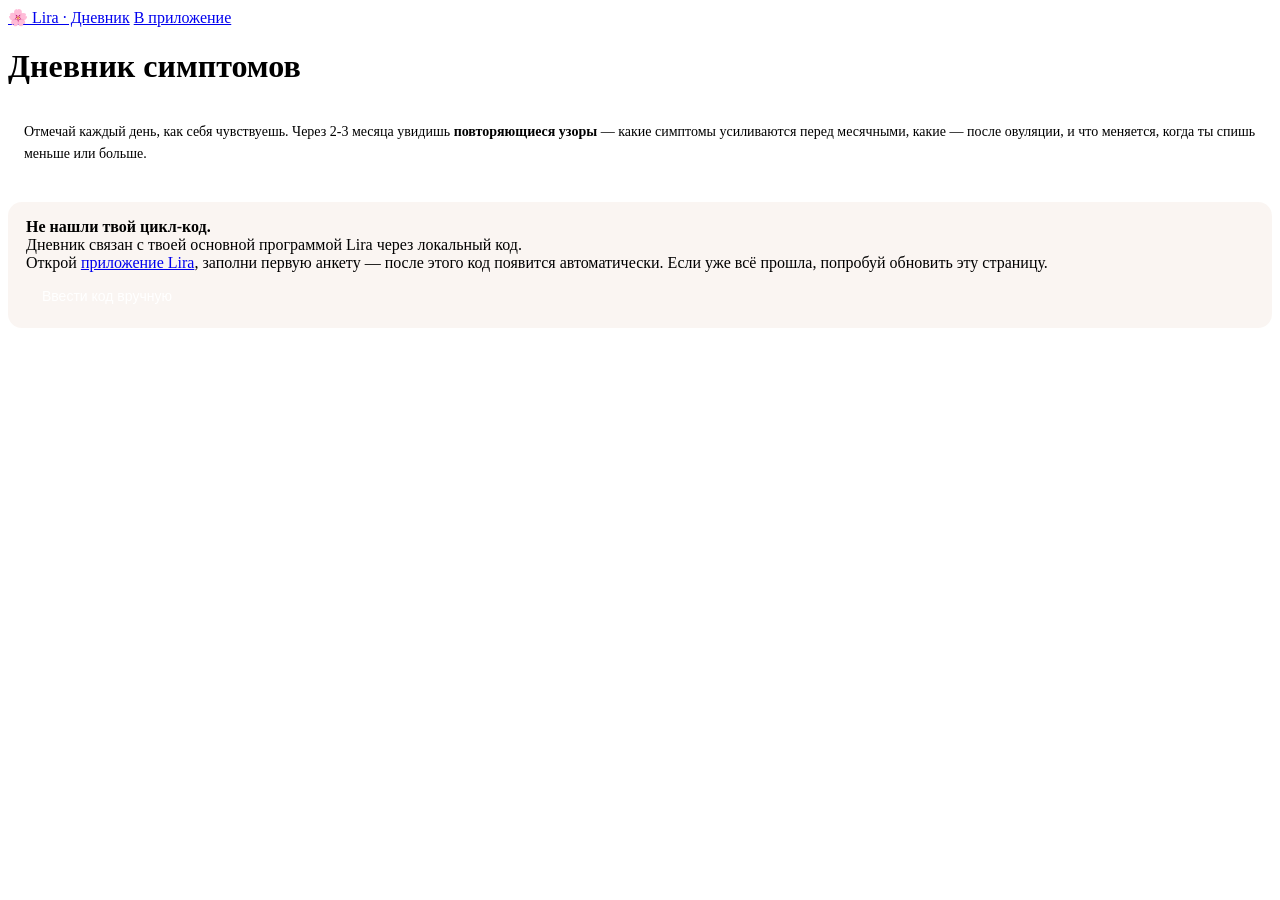
==== web/diary.html @ 6e9bb014 "feat: symptom diary + partner read-only mode Two long-requested features, both backend + standalone " ====
<!DOCTYPE html>
<html lang="ru">
<head>
<meta charset="utf-8">
<meta name="viewport" content="width=device-width, initial-scale=1, viewport-fit=cover">
<meta name="theme-color" content="#7A2E5A">
<meta name="description" content="Дневник симптомов Lira: отмечай самочувствие каждый день, смотри тренды за 30/90 дней.">
<meta name="robots" content="noindex,nofollow">
<title>Дневник симптомов — Lira</title>
<link rel="stylesheet" href="/legal/style.css">
<link rel="icon" href="/favicon.ico">
<style>
  /* Page-specific styles layered on top of the shared legal stylesheet. */
  .diary-intro {
    background: var(--bg-soft);
    border: 1px solid var(--border);
    border-radius: 14px;
    padding: 14px 16px;
    margin: 0 0 24px;
    font-size: 14px;
    color: var(--text-soft);
    line-height: 1.55;
  }
  .diary-intro b { color: var(--text); }

  .diary-form {
    background: var(--bg-soft);
    border: 1px solid var(--border);
    border-radius: 16px;
    padding: 18px;
    margin: 0 0 24px;
  }
  .diary-form .row { display: flex; gap: 10px; flex-wrap: wrap; align-items: flex-end; }
  .diary-form label {
    display: flex; flex-direction: column; gap: 6px;
    font-size: 13px; color: var(--muted); flex: 1 1 140px;
  }
  .diary-form input[type="date"],
  .diary-form select,
  .diary-form input[type="text"] {
    background: var(--bg);
    border: 1px solid var(--border);
    border-radius: 10px;
    padding: 10px 12px;
    font-size: 15px;
    color: var(--text);
    font-family: inherit;
  }
  .diary-form .intensity {
    flex-basis: 100%;
    display: flex; align-items: center; gap: 8px;
    font-size: 14px; color: var(--text-soft);
  }
  .diary-form .intensity input { flex: 1; }
  .diary-form .intensity .value {
    display: inline-block; min-width: 1.5em; text-align: center;
    font-weight: 600; color: var(--text);
  }
  .diary-form .notes { flex-basis: 100%; }
  .diary-form .actions { flex-basis: 100%; display: flex; gap: 10px; }
  .diary-form button {
    background: var(--accent); color: #fff; border: none;
    padding: 10px 22px; border-radius: 22px;
    font-size: 15px; font-weight: 600; cursor: pointer;
  }
  .diary-form button.secondary {
    background: transparent; color: var(--text-soft);
    border: 1px solid var(--border);
  }
  .diary-form button:hover { filter: brightness(1.05); }
  .diary-form button[disabled] { opacity: 0.45; cursor: not-allowed; }

  .diary-status {
    font-size: 13px; color: var(--muted); margin: 8px 0 0; min-height: 1.4em;
  }
  .diary-status.error { color: #b13d3d; }
  .diary-status.ok { color: #4f8a3a; }

  .diary-card {
    background: var(--bg-soft);
    border: 1px solid var(--border);
    border-radius: 16px;
    padding: 16px 18px;
    margin: 0 0 20px;
  }
  .diary-card h2 { margin-top: 0; }
  .diary-card .range {
    display: flex; gap: 8px; flex-wrap: wrap; margin: 8px 0 14px;
  }
  .diary-card .range button {
    background: transparent;
    border: 1px solid var(--border);
    border-radius: 18px;
    padding: 6px 14px;
    font-size: 13px;
    color: var(--text-soft);
    cursor: pointer;
    font-family: inherit;
  }
  .diary-card .range button.active {
    background: var(--accent); color: #fff; border-color: var(--accent);
  }

  .symptom-series { margin: 10px 0 18px; }
  .symptom-series h3 {
    font-size: 14px; color: var(--text); font-weight: 600;
    margin: 0 0 6px; display: flex; align-items: center; gap: 6px;
  }
  .symptom-series .avg {
    font-size: 12px; color: var(--muted); font-weight: 400;
  }
  .chart {
    display: flex; align-items: flex-end; gap: 1px;
    height: 60px; padding: 4px 0; overflow-x: auto;
  }
  .chart .bar {
    flex: 1 0 6px; min-width: 4px;
    border-radius: 2px 2px 0 0;
    background: var(--accent); opacity: 0.85;
  }
  .chart .bar.empty { background: transparent; border-bottom: 1px solid var(--border); }
  .chart .bar.lvl-0 { background: transparent; border-bottom: 1px solid var(--border); }
  .chart .bar.lvl-1 { background: #E3C5A0; opacity: 0.7; }
  .chart .bar.lvl-2 { background: #D2A079; opacity: 0.8; }
  .chart .bar.lvl-3 { background: #C28161; opacity: 0.9; }
  .chart .bar.lvl-4 { background: #B26345; opacity: 0.95; }
  .chart .bar.lvl-5 { background: #9F4830; opacity: 1; }
  .chart-x-axis {
    display: flex; justify-content: space-between;
    font-size: 11px; color: var(--muted);
    margin-top: 4px;
  }

  .entries-list { margin-top: 12px; }
  .entries-list .entry {
    display: flex; align-items: center; gap: 10px;
    padding: 8px 0; border-bottom: 1px solid var(--border);
    font-size: 14px; color: var(--text-soft);
  }
  .entries-list .entry:last-child { border-bottom: none; }
  .entries-list .entry .day {
    color: var(--muted); font-size: 12px; min-width: 86px;
  }
  .entries-list .entry .label { flex: 1; }
  .entries-list .entry .intensity {
    color: var(--accent); font-weight: 600;
  }
  .entries-list .entry button.del {
    background: transparent; border: none; color: var(--muted);
    cursor: pointer; font-size: 16px; padding: 2px 6px;
  }
  .entries-list .empty {
    color: var(--muted); font-size: 13px; padding: 12px 0;
  }

  .no-code {
    background: rgba(185, 122, 87, 0.08);
    border: 1px solid var(--border);
    border-radius: 14px;
    padding: 16px 18px;
    color: var(--text-soft);
    margin: 16px 0;
  }
  .no-code b { color: var(--text); }
  .no-code button {
    background: var(--accent); color: #fff; border: none;
    padding: 8px 16px; border-radius: 18px; cursor: pointer; font-size: 14px;
    margin-top: 8px;
  }
</style>
</head>
<body>

<header class="lira-header">
  <a class="brand" href="/">🌸 Lira · Дневник</a>
  <span class="spacer"></span>
  <a class="home" href="/">В приложение</a>
</header>

<main class="lira-main">
  <h1 class="lira-title">Дневник симптомов</h1>

  <div class="diary-intro">
    Отмечай каждый день, как себя чувствуешь. Через 2-3 месяца увидишь
    <b>повторяющиеся узоры</b> — какие симптомы усиливаются перед месячными,
    какие — после овуляции, и что меняется, когда ты спишь меньше или больше.
  </div>

  <div id="cycle-code-block"></div>

  <div id="diary-app" hidden>
    <section class="diary-form" aria-label="Новая запись">
      <div class="row">
        <label>
          День
          <input type="date" id="d-day">
        </label>
        <label>
          Симптом
          <select id="d-symptom"></select>
        </label>
      </div>
      <div class="intensity">
        <span>Интенсивность:</span>
        <input type="range" id="d-intensity" min="0" max="5" step="1" value="0">
        <span class="value" id="d-intensity-val">0</span>
        <span style="color: var(--muted); font-size: 12px;">(0 — нет, 5 — сильно)</span>
      </div>
      <label class="notes">
        Заметка (необязательно)
        <input type="text" id="d-notes" maxlength="240" placeholder="Например: спала 8 часов, без кофе">
      </label>
      <div class="actions">
        <button id="d-save" type="button">Сохранить</button>
        <button id="d-clear" type="button" class="secondary">Очистить</button>
      </div>
      <div class="diary-status" id="d-status"></div>
    </section>

    <section class="diary-card" aria-label="Тренды">
      <h2>Тренды</h2>
      <div class="range" role="tablist">
        <button data-range="14" type="button">14 дней</button>
        <button data-range="30" type="button" class="active">30 дней</button>
        <button data-range="90" type="button">90 дней</button>
      </div>
      <div id="trends-host">
        <div class="entries-list"><div class="empty">Загружаю…</div></div>
      </div>
    </section>

    <section class="diary-card" aria-label="Все записи">
      <h2>Последние записи</h2>
      <div class="entries-list" id="entries-list">
        <div class="empty">Загружаю…</div>
      </div>
    </section>
  </div>
</main>

<script>
"use strict";

// ----- Symptom catalogue: stays in sync with backend ALLOWED_SYMPTOMS. ---- //
// If the backend list ever changes, we still fall back to this set when the
// /v1/lira/diary/symptoms call fails.
const FALLBACK_SYMPTOMS = [
  { key: "cramps",   label: "Спазмы",        emoji: "💢" },
  { key: "headache", label: "Голова",        emoji: "🤕" },
  { key: "mood",     label: "Настроение",    emoji: "💭" },
  { key: "energy",   label: "Энергия",       emoji: "⚡" },
  { key: "sleep",    label: "Сон",           emoji: "😴" },
  { key: "appetite", label: "Аппетит",       emoji: "🍽️" },
  { key: "bloating", label: "Вздутие",       emoji: "🎈" },
  { key: "acne",     label: "Высыпания",     emoji: "🔴" },
  { key: "libido",   label: "Либидо",        emoji: "🌶️" },
  { key: "anxiety",  label: "Тревога",       emoji: "🌪️" },
];

const SYMPTOM_LABELS = Object.fromEntries(
  FALLBACK_SYMPTOMS.map(s => [s.key, { label: s.label, emoji: s.emoji }])
);

// ----- Cycle code: read from localStorage written by the main app. -------- //
// The compiled web bundle persists a per-device cycle code under
// "lira.cycleCode" (or "cycleCode" depending on bundle version). We read
// both and prefer the most recent non-empty value. If neither is set, we
// show a friendly "set up a cycle first" block.
function readCycleCode() {
  const keys = [
    "lira.cycleCode",
    "cycleCode",
    "lira:cycleCode",
    "lira_cycle_code",
  ];
  for (const k of keys) {
    try {
      const v = (localStorage.getItem(k) || "").trim();
      if (v && /^[0-9A-Z-]{6,16}$/i.test(v)) {
        return v.toUpperCase();
      }
    } catch (_e) { /* ignore */ }
  }
  return null;
}

let cycleCode = readCycleCode();
let allowedSymptoms = FALLBACK_SYMPTOMS.map(s => s.key);
let currentRangeDays = 30;
const $ = (id) => document.getElementById(id);

function setStatus(text, kind) {
  const el = $("d-status");
  if (!el) return;
  el.textContent = text || "";
  el.className = "diary-status" + (kind ? " " + kind : "");
}

function renderCycleCodeBlock() {
  const host = $("cycle-code-block");
  if (cycleCode) {
    host.innerHTML = "";
    $("diary-app").hidden = false;
    return;
  }
  host.innerHTML =
    '<div class="no-code"><b>Не нашли твой цикл-код.</b><br>' +
    'Дневник связан с твоей основной программой Lira через локальный код.<br>' +
    'Открой <a href="/">приложение Lira</a>, заполни первую анкету — после этого ' +
    'код появится автоматически. Если уже всё прошла, попробуй обновить эту страницу.<br>' +
    '<button id="cc-manual" type="button">Ввести код вручную</button></div>';
  $("cc-manual").addEventListener("click", () => {
    const code = (prompt("Введи свой cycle-code (8 символов в формате XXXX-XXXX):") || "").trim();
    if (!code) return;
    try { localStorage.setItem("lira.cycleCode", code.toUpperCase()); } catch (_e) {}
    cycleCode = code.toUpperCase();
    init();
  });
}

function fillSymptomSelect() {
  const sel = $("d-symptom");
  sel.innerHTML = "";
  for (const key of allowedSymptoms) {
    const meta = SYMPTOM_LABELS[key] || { label: key, emoji: "" };
    const opt = document.createElement("option");
    opt.value = key;
    opt.textContent = `${meta.emoji} ${meta.label}`.trim();
    sel.appendChild(opt);
  }
}

function todayIso() {
  const d = new Date();
  const tz = d.getTimezoneOffset();
  const local = new Date(d.getTime() - tz * 60_000);
  return local.toISOString().slice(0, 10);
}

async function loadAllowed() {
  try {
    const r = await fetch("/v1/lira/diary/symptoms");
    if (!r.ok) throw new Error("bad status");
    const j = await r.json();
    if (Array.isArray(j.symptoms) && j.symptoms.length > 0) {
      allowedSymptoms = j.symptoms;
    }
  } catch (_e) { /* keep fallback */ }
  fillSymptomSelect();
}

async function loadData() {
  if (!cycleCode) return;
  const url = `/v1/lira/diary?cycle_code=${encodeURIComponent(cycleCode)}&days_back=${currentRangeDays}`;
  try {
    const r = await fetch(url);
    if (!r.ok) throw new Error(`bad status ${r.status}`);
    const j = await r.json();
    renderTrends(j.chart || { labels: [], series: {} });
    renderEntries(j.entries || []);
  } catch (e) {
    $("trends-host").innerHTML = '<div class="entries-list"><div class="empty">Не удалось загрузить данные.</div></div>';
    $("entries-list").innerHTML = '<div class="empty">Не удалось загрузить записи.</div>';
  }
}

function renderTrends(chart) {
  const host = $("trends-host");
  const labels = chart.labels || [];
  const series = chart.series || {};
  const keys = Object.keys(series);
  if (keys.length === 0) {
    host.innerHTML = '<div class="empty" style="color: var(--muted); font-size: 14px; padding: 8px 0;">Пока пусто. Добавь первую запись — она появится здесь.</div>';
    return;
  }
  const parts = [];
  for (const key of keys) {
    const data = series[key] || [];
    const nonZero = data.filter(v => v > 0);
    const avg = nonZero.length ? (nonZero.reduce((a, b) => a + b, 0) / nonZero.length).toFixed(1) : "—";
    const meta = SYMPTOM_LABELS[key] || { label: key, emoji: "" };
    let bars = "";
    for (const v of data) {
      const lvl = Math.max(0, Math.min(5, v|0));
      const h = lvl === 0 ? 2 : Math.round(8 + lvl * 10);
      bars += `<div class="bar lvl-${lvl}" style="height: ${h}px" title="${labels[bars.length] || ''}: ${lvl}"></div>`;
    }
    const first = labels[0] || "";
    const last = labels[labels.length - 1] || "";
    parts.push(
      `<div class="symptom-series">
        <h3>${meta.emoji} ${meta.label} <span class="avg">· среднее ${avg}/5</span></h3>
        <div class="chart">${bars}</div>
        <div class="chart-x-axis"><span>${first}</span><span>${last}</span></div>
      </div>`
    );
  }
  host.innerHTML = parts.join("");
}

function renderEntries(entries) {
  const host = $("entries-list");
  if (!entries || entries.length === 0) {
    host.innerHTML = '<div class="empty">Пока пусто. Сохрани первую запись формой выше — она появится здесь.</div>';
    return;
  }
  const parts = [];
  // Newest first; the API already returns it that way but be defensive.
  entries.sort((a, b) => (a.day < b.day ? 1 : -1));
  // Cap to last 50 in the UI to keep the page light.
  for (const e of entries.slice(0, 50)) {
    const meta = SYMPTOM_LABELS[e.symptom] || { label: e.symptom, emoji: "" };
    const notesHtml = e.notes ? `<span style="color: var(--muted);"> · ${escapeHtml(e.notes)}</span>` : "";
    parts.push(
      `<div class="entry" data-day="${e.day}" data-symptom="${e.symptom}">
        <span class="day">${e.day}</span>
        <span class="label">${meta.emoji} ${meta.label}${notesHtml}</span>
        <span class="intensity">${e.intensity}/5</span>
        <button class="del" title="Удалить" aria-label="Удалить">✕</button>
      </div>`
    );
  }
  host.innerHTML = parts.join("");
  host.querySelectorAll("button.del").forEach(btn => {
    btn.addEventListener("click", () => removeEntry(btn.parentElement));
  });
}

function escapeHtml(s) {
  return String(s).replace(/[&<>"']/g, c => ({
    "&": "&amp;", "<": "&lt;", ">": "&gt;", '"': "&quot;", "'": "&#39;"
  })[c]);
}

async function removeEntry(rowEl) {
  if (!rowEl || !cycleCode) return;
  const day = rowEl.dataset.day;
  const symptom = rowEl.dataset.symptom;
  if (!day || !symptom) return;
  if (!confirm(`Удалить запись «${SYMPTOM_LABELS[symptom]?.label || symptom}» за ${day}?`)) return;
  const url = `/v1/lira/diary/entry?cycle_code=${encodeURIComponent(cycleCode)}&day=${encodeURIComponent(day)}&symptom=${encodeURIComponent(symptom)}`;
  try {
    const r = await fetch(url, { method: "DELETE" });
    if (!r.ok) throw new Error("bad status");
    await loadData();
  } catch (e) {
    setStatus("Не удалось удалить — попробуй ещё раз.", "error");
  }
}

async function saveEntry() {
  if (!cycleCode) return;
  const day = $("d-day").value;
  const symptom = $("d-symptom").value;
  const intensity = parseInt($("d-intensity").value, 10) || 0;
  const notes = $("d-notes").value.trim();
  if (!day || !symptom) {
    setStatus("Выбери день и симптом.", "error");
    return;
  }
  $("d-save").disabled = true;
  setStatus("Сохраняю…");
  try {
    const r = await fetch("/v1/lira/diary/entry", {
      method: "POST",
      headers: { "Content-Type": "application/json" },
      body: JSON.stringify({
        cycle_code: cycleCode,
        day,
        symptom,
        intensity,
        notes: notes || null,
      }),
    });
    if (!r.ok) {
      const txt = await r.text();
      throw new Error(`HTTP ${r.status}: ${txt}`);
    }
    setStatus("Сохранено ✓", "ok");
    $("d-notes").value = "";
    await loadData();
  } catch (e) {
    setStatus("Не удалось сохранить. " + (e.message || ""), "error");
  } finally {
    $("d-save").disabled = false;
  }
}

function bindUi() {
  $("d-day").value = todayIso();
  $("d-intensity").addEventListener("input", () => {
    $("d-intensity-val").textContent = $("d-intensity").value;
  });
  $("d-save").addEventListener("click", saveEntry);
  $("d-clear").addEventListener("click", () => {
    $("d-intensity").value = 0;
    $("d-intensity-val").textContent = "0";
    $("d-notes").value = "";
    setStatus("");
  });
  document.querySelectorAll(".range button").forEach(btn => {
    btn.addEventListener("click", () => {
      document.querySelectorAll(".range button").forEach(b => b.classList.remove("active"));
      btn.classList.add("active");
      currentRangeDays = parseInt(btn.dataset.range, 10) || 30;
      loadData();
    });
  });
}

async function init() {
  renderCycleCodeBlock();
  if (!cycleCode) return;
  bindUi();
  await loadAllowed();
  await loadData();
}

init();
</script>
</body>
</html>
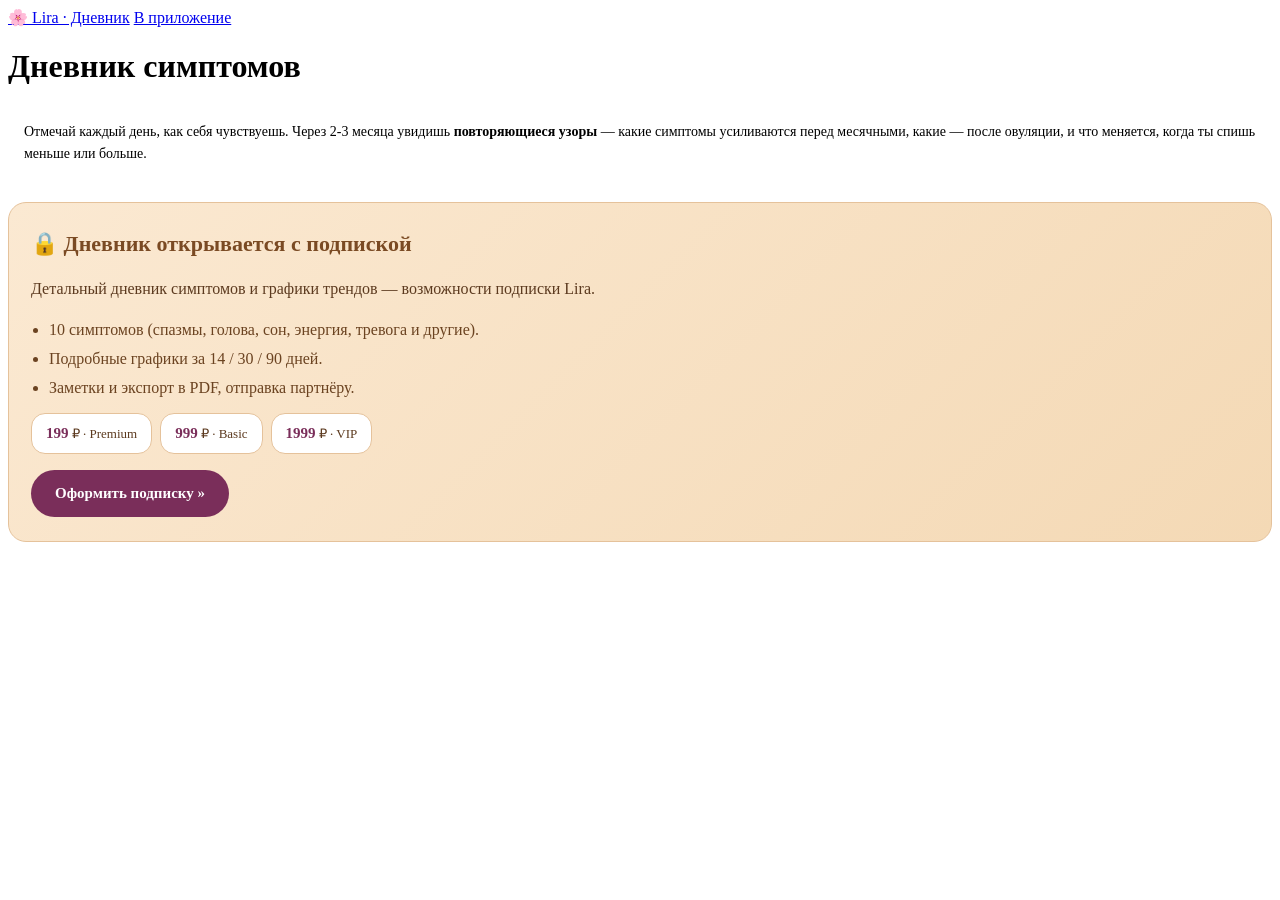
==== commit eabf7bf2: "feat(share): top-right share button, paywalled diary, statistics-tab card, PDF view Co-Authored-By: " ====
--- a/web/diary.html
+++ b/web/diary.html
@@ -167,6 +167,41 @@
     padding: 8px 16px; border-radius: 18px; cursor: pointer; font-size: 14px;
     margin-top: 8px;
   }
+
+  /* Paywall — shown when there's no active subscription. */
+  .paywall {
+    background: linear-gradient(135deg, #FBE9D2 0%, #F4D9B5 100%);
+    border: 1px solid #E5C29B;
+    border-radius: 18px;
+    padding: 24px 22px;
+    margin: 24px 0 16px;
+    color: #5C3A1F;
+    line-height: 1.55;
+  }
+  .paywall h2 {
+    margin: 0 0 8px;
+    color: #7A4A23;
+    font-size: 22px;
+  }
+  .paywall ul { margin: 8px 0; padding-left: 18px; color: #6B4321; }
+  .paywall ul li { margin: 4px 0; }
+  .paywall .cta {
+    display: inline-block; margin-top: 12px;
+    background: #7A2E5A; color: #fff; text-decoration: none;
+    padding: 12px 24px; border-radius: 24px;
+    font-weight: 600; font-size: 15px;
+  }
+  .paywall .cta:hover { background: #642248; }
+  .paywall .price-row {
+    display: flex; flex-wrap: wrap; gap: 8px;
+    margin: 12px 0 4px;
+  }
+  .paywall .price-chip {
+    background: #fff; border: 1px solid #E5C29B;
+    border-radius: 14px; padding: 8px 14px;
+    font-size: 13px; color: #5C3A1F;
+  }
+  .paywall .price-chip b { color: #7A2E5A; font-size: 15px; }
 </style>
 </head>
 <body>
@@ -184,6 +219,23 @@
     Отмечай каждый день, как себя чувствуешь. Через 2-3 месяца увидишь
     <b>повторяющиеся узоры</b> — какие симптомы усиливаются перед месячными,
     какие — после овуляции, и что меняется, когда ты спишь меньше или больше.
+  </div>
+
+  <!-- Paywall — visible when there is no active subscription. -->
+  <div id="paywall-block" class="paywall" hidden>
+    <h2>🔒 Дневник открывается с подпиской</h2>
+    <p>Детальный дневник симптомов и графики трендов — возможности подписки Lira.</p>
+    <ul>
+      <li>10 симптомов (спазмы, голова, сон, энергия, тревога и другие).</li>
+      <li>Подробные графики за 14 / 30 / 90 дней.</li>
+      <li>Заметки и экспорт в PDF, отправка партнёру.</li>
+    </ul>
+    <div class="price-row">
+      <span class="price-chip"><b>199</b> ₽ · Premium</span>
+      <span class="price-chip"><b>999</b> ₽ · Basic</span>
+      <span class="price-chip"><b>1999</b> ₽ · VIP</span>
+    </div>
+    <a href="/" class="cta" id="paywall-cta">Оформить подписку »</a>
   </div>
 
   <div id="cycle-code-block"></div>
@@ -261,26 +313,48 @@
   FALLBACK_SYMPTOMS.map(s => [s.key, { label: s.label, emoji: s.emoji }])
 );
 
-// ----- Cycle code: read from localStorage written by the main app. -------- //
-// The compiled web bundle persists a per-device cycle code under
-// "lira.cycleCode" (or "cycleCode" depending on bundle version). We read
-// both and prefer the most recent non-empty value. If neither is set, we
-// show a friendly "set up a cycle first" block.
+// ----- Subscription paywall ----------------------------------------------- //
+// The compiled bundle stores the active plan under '@lira/subscription/v1'.
+// We check tier + renewsAt to decide whether the diary is unlocked.
+const SUB_KEY = "@lira/subscription/v1";
+function safeReadJSON(k) {
+  try {
+    const r = localStorage.getItem(k);
+    return r ? JSON.parse(r) : null;
+  } catch (_e) { return null; }
+}
+function hasActiveSubscription() {
+  const sub = safeReadJSON(SUB_KEY);
+  if (!sub) return false;
+  if (sub.cancelled) return false;
+  const renew = sub.renewsAt || sub.renews_at || sub.activeUntil;
+  if (renew) {
+    const t = Date.parse(renew);
+    if (!isNaN(t) && t < Date.now()) return false;
+  }
+  if (sub.tier === "free" || sub.tier === null) return false;
+  return !!(sub.valid || sub.active || sub.tier);
+}
+
+// ----- Cycle/device key: read from localStorage. -------------------------- //
+// Paired users have a XXXX-XXXX cycle code under 'lira.cycleCode'. Web /
+// unpaired clients have a device_id under '@lira/sync/device-id/v1'. The
+// backend now accepts both formats (treats as opaque ≤4 chars ≤ 64).
+const DEVICE_KEY = "@lira/sync/device-id/v1";
 function readCycleCode() {
-  const keys = [
-    "lira.cycleCode",
-    "cycleCode",
-    "lira:cycleCode",
-    "lira_cycle_code",
-  ];
-  for (const k of keys) {
+  // Prefer formal cycle code if present (paired users).
+  const cycleKeys = ["lira.cycleCode","cycleCode","lira:cycleCode","lira_cycle_code"];
+  for (const k of cycleKeys) {
     try {
       const v = (localStorage.getItem(k) || "").trim();
-      if (v && /^[0-9A-Z-]{6,16}$/i.test(v)) {
-        return v.toUpperCase();
-      }
-    } catch (_e) { /* ignore */ }
-  }
+      if (v && /^[0-9A-Z-]{6,16}$/i.test(v)) return v.toUpperCase();
+    } catch (_e) {}
+  }
+  // Fall back to device id.
+  try {
+    const dev = (localStorage.getItem(DEVICE_KEY) || "").trim();
+    if (dev && dev.length >= 4) return dev;
+  } catch (_e) {}
   return null;
 }
 
@@ -297,6 +371,14 @@
 }
 
 function renderCycleCodeBlock() {
+  // Paywall first — if no active subscription, hide the whole diary.
+  if (!hasActiveSubscription()) {
+    $("paywall-block").hidden = false;
+    $("diary-app").hidden = true;
+    $("cycle-code-block").innerHTML = "";
+    return;
+  }
+  $("paywall-block").hidden = true;
   const host = $("cycle-code-block");
   if (cycleCode) {
     host.innerHTML = "";
